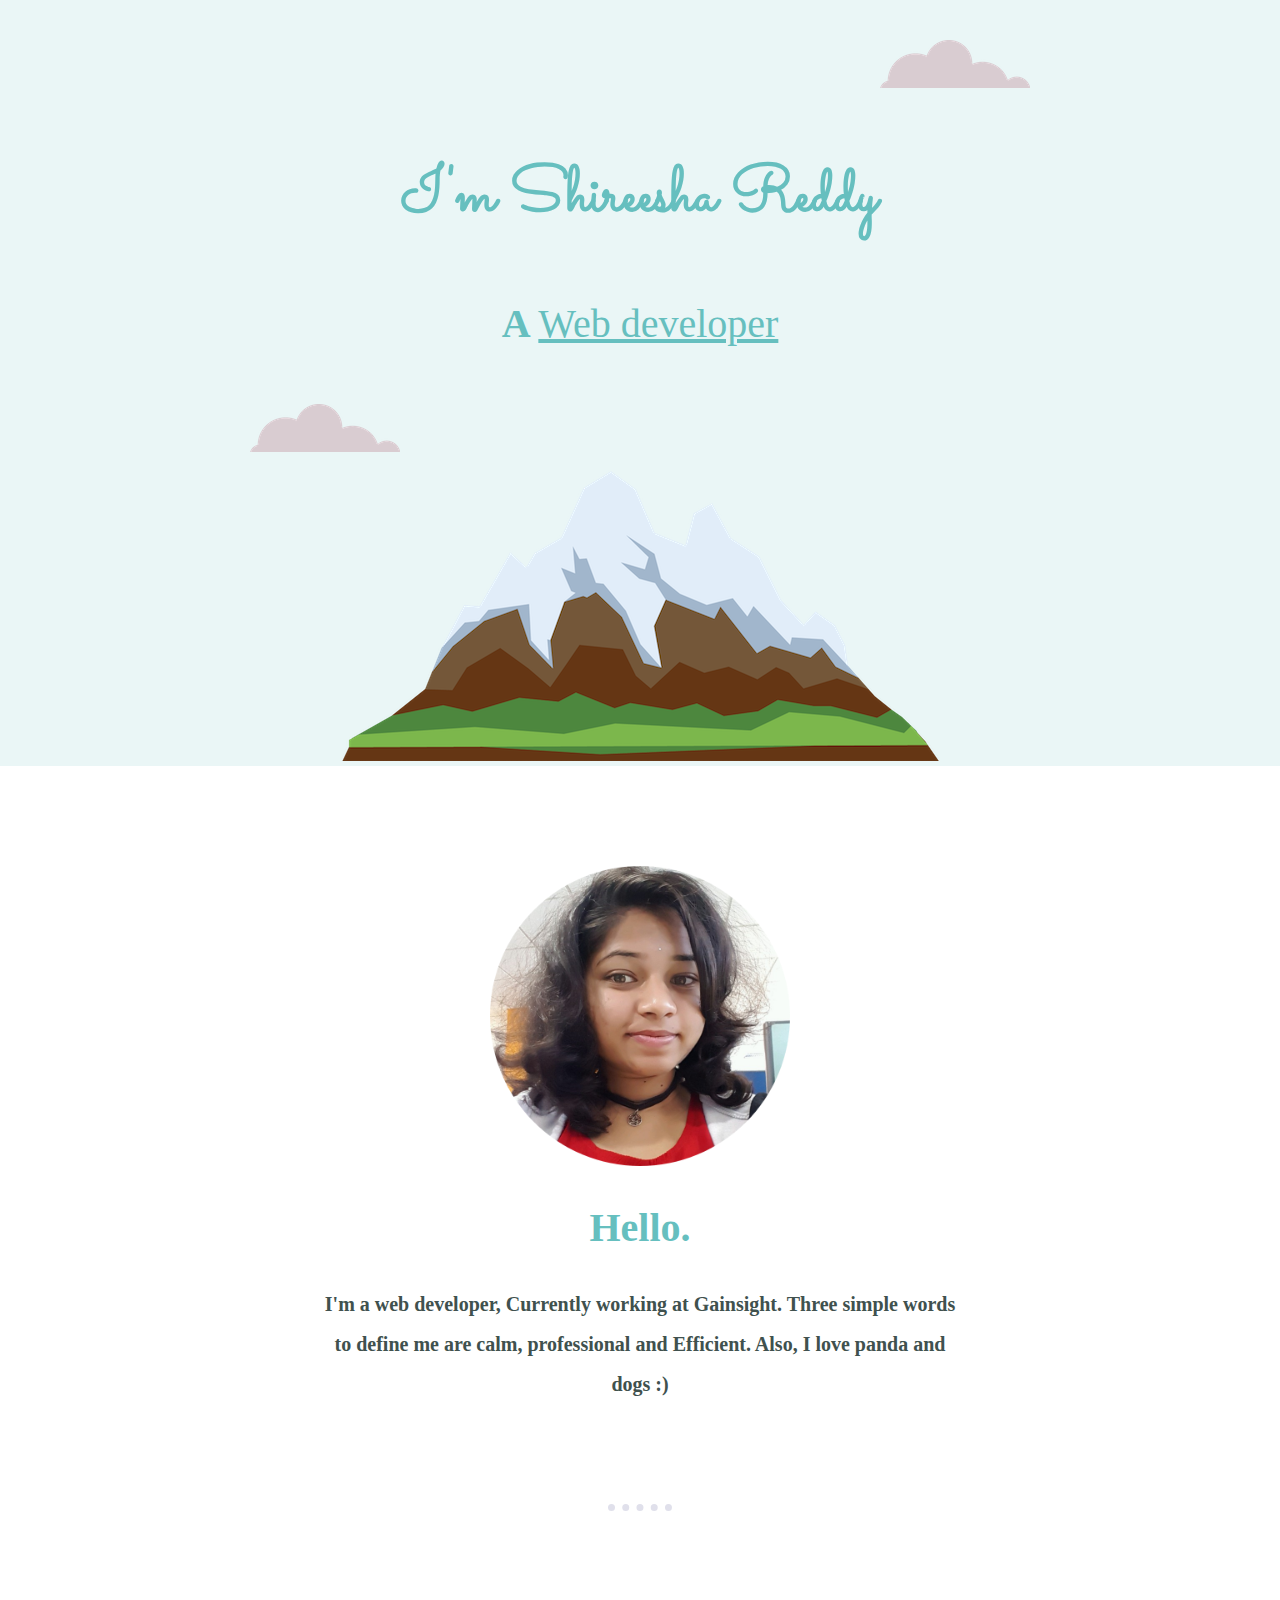
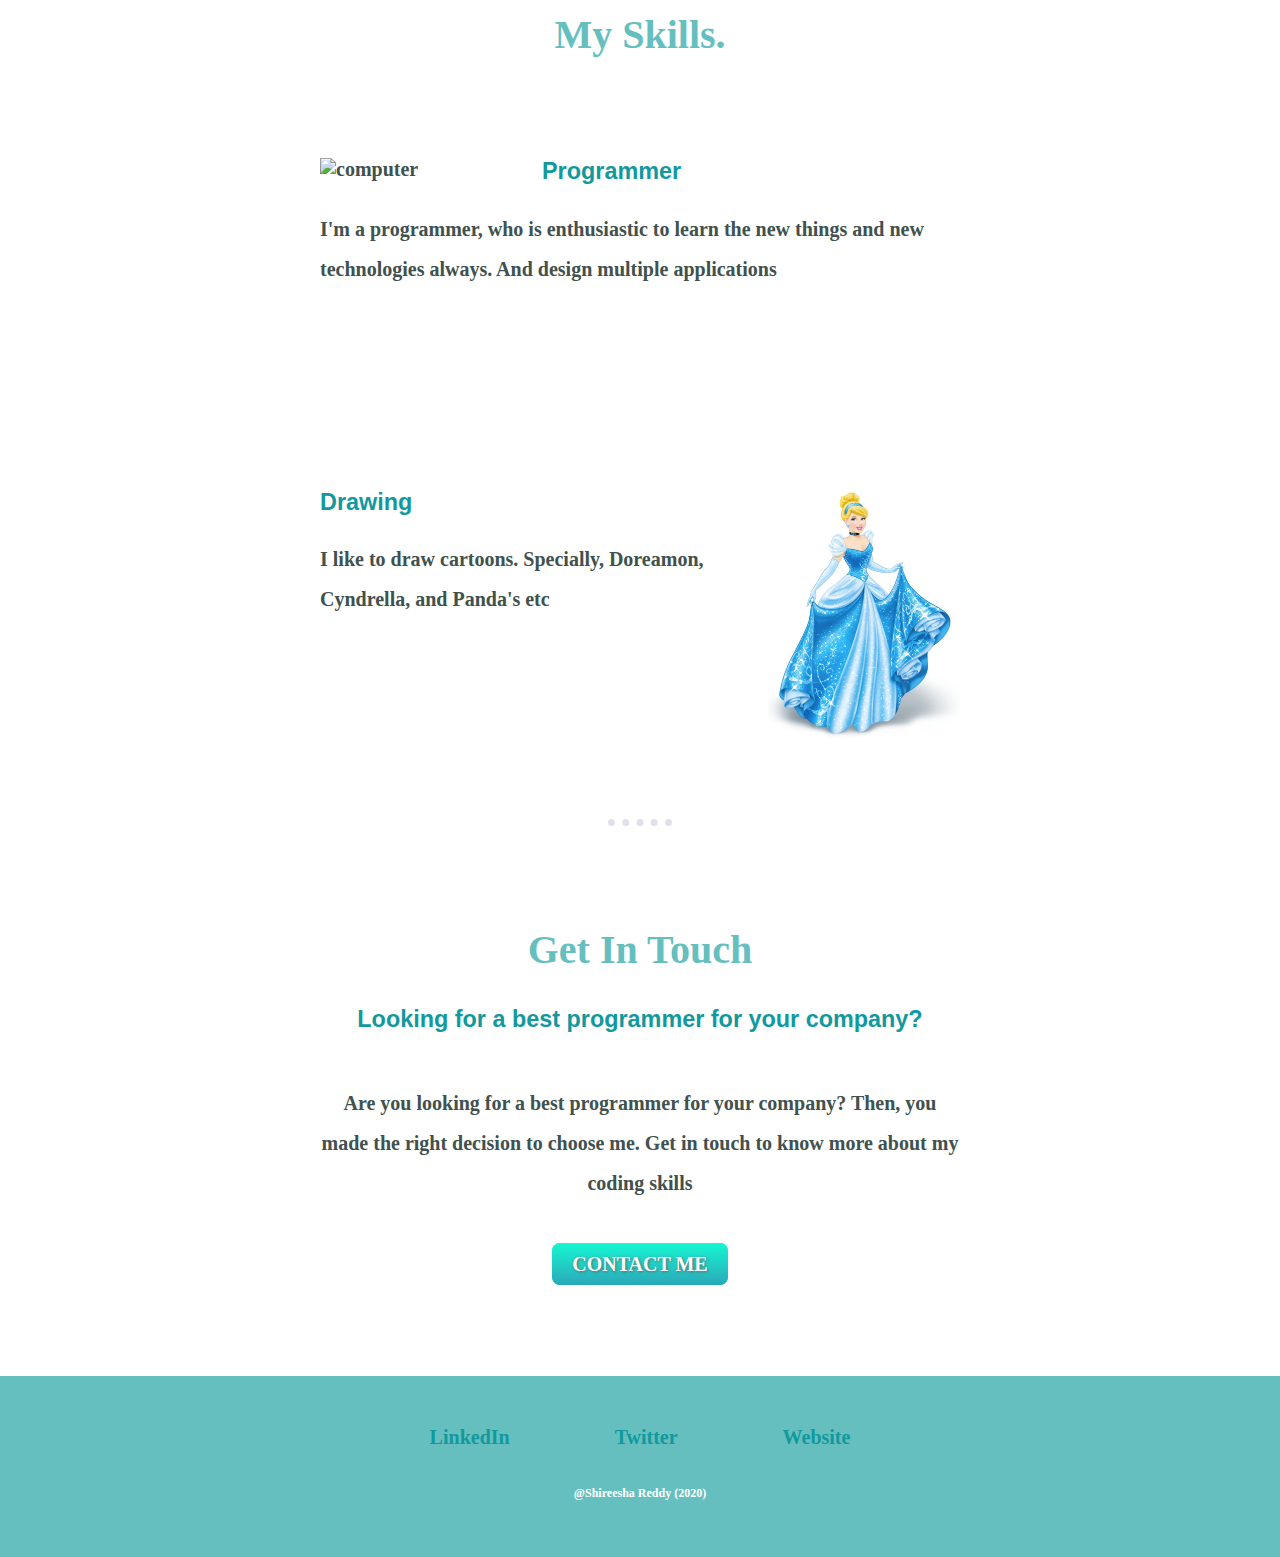
==== CSS-My Site/index.html @ 105aa2ed "Add files via upload" ====
<!DOCTYPE html>
<html lang="en" dir="ltr">

<head>
  <meta charset="utf-8">
  <title>Shireesha</title>
  <link rel="stylesheet" href="css/styles.css">
  <link rel="icon" href="favicon.ico">
  <link href="https://fonts.googleapis.com/css2?family=Libre+Baskerville&family=Lora&family=PT+Serif&family=Sacramento&display=swap" rel="stylesheet">
</head>

<body>

  <div class="top-container">
    <img class="top-cloud" src="images/cloud.png" alt="cloud-img">
    <h1>I'm Shireesha Reddy</h1>
    <h2>
      <p>A <span class="dev">Web developer</span></p>
    </h2>
    <img class="bottom-cloud" src="images/cloud.png" alt="cloud-img">
    <img src="images/mountain.png" alt="mountain">
  </div>

  <div class="middle-container">
    <div class="profile">
      <img class="titleimage" src="images/siri_crop.png" alt="profilePicture" style="width:300px;height:300px;">
      <h2>Hello.</h2>
      <p class="titlefont">I'm a web developer, Currently working at Gainsight. Three simple words to define me are calm, professional and Efficient. Also, I love panda and dogs :)</p>
    </div>

    <hr>
    <div class="skills">
      <h2>My Skills.</h2>
      <div class="skill-row">
        <img class="skill1" src="images/prog_image.jpg" alt="computer">
        <h3>Programmer</h3>
        <p>I'm a programmer, who is enthusiastic to learn the new things and new technologies always. And design multiple applications</p>
      </div>
      <div class="skill-row">
        <img class="skill2" src="images/cyn.jpg" alt="Cyndrella">
        <h3>Drawing</h3>
        <p>I like to draw cartoons. Specially, Doreamon, Cyndrella, and Panda's etc</p>
      </div>
    </div>
    <hr>
    <div class="contact-me">
      <h2>Get In Touch</h2>
      <h3>Looking for a best programmer for your company?</h3>
      <p class="contactText">Are you looking for a best programmer for your company? Then, you made the right decision to choose me. Get in touch to know more about my coding skills</p>
      <a class="btn" href="mailto:shireeshareddypurra@gmail.com">CONTACT ME</a>
    </div>
  </div>
<div class="bottom-container">
    <a class="footer-link" href="https://www.linkedin.com/">LinkedIn</a>
    <a class="footer-link" href="https://twitter.com/">Twitter</a>
    <a class="footer-link" href="https://www.appbrewery.co/">Website</a>
    <p class="footer-text">@Shireesha Reddy (2020)</p>
  </div>

</body>

</html>
---- CSS-My Site/css/styles.css ----
body{
   margin: 0;
   text-align: center;
font-family: fantasy;
color: #40514E;
font-weight: 900;
font-size: 20px;

  /*margin-left: 0px;
  margin-top: 0px;
  margin-right: 0px; */
}
h1{
  margin: 50px auto 0 auto;/*to get the text in middile*/
  font-family: 'Sacramento', cursive;
  font-size: 4rem; /*we can use em as well.. like 4em*/
  color: #66BFBF;
}
h2{
  font-family: fantasy;
  font-size: 2.5rem;
  color: #66BFBF;
}

h3{
  font-family: Optima,Segoe,"Segoe UI",Candara,Calibri,Arial,sans-serif;
  color: #11999E;
}
.top-container{
  background-color: #EAF6F6;
  position: relative;
  padding-top: 100px;
}


.bottom-container{
  background-color: #66BFBF;
  padding: 50px 0 20px;

}
.dev{
  text-decoration: underline;
  font-weight: normal;
}
p{
  line-height: 2;

}
.contactText{
  width: 50%;
  margin: 50px auto;
}
/*
.bottom-cloud{
  position: absolute;
}

.top-cloud{
position: relative;
left: 200px;

}*/
.top-cloud{
  position: absolute;
  right: 250px;
  top:40px;
}
.bottom-cloud{
  position: absolute;
  left: 250px;
}
.footer-link{
  color: #11999E;
  text-decoration: none;
  padding: 50px;
}
.footer-link:hover{
  color: #00ffff;
}

.skill-row{
  width: 50%;
  margin: 100px auto 200px auto;
  text-align: left;
}
.skill1{
  width: 30%;
  float: left;
  margin-right: 30px;
}
.skill2{
  width:30%;
  float: right;
  margin-left: 30px;

}
.titlefont{
  width: 50%;
  margin: 0 auto 0 auto;
}
.middle-container{
  margin: 100px 0;
}
hr{
  border-style: none;
  border-top-style: dotted;
  border-color: #e0e0eb;
  border-width: 7px;
  width: 5%;
  margin: 100px auto 100px auto;
}
.footer-text{
  color: white;
  font-size: 0.75rem;
  padding: 20px 0;

}
.btn {
  background: #16f7d2;
  background-image: -webkit-linear-gradient(top, #16f7d2, #2ba8b8);
  background-image: -moz-linear-gradient(top, #16f7d2, #2ba8b8);
  background-image: -ms-linear-gradient(top, #16f7d2, #2ba8b8);
  background-image: -o-linear-gradient(top, #16f7d2, #2ba8b8);
  background-image: linear-gradient(to bottom, #16f7d2, #2ba8b8);
  -webkit-border-radius: 8;
  -moz-border-radius: 8;
  border-radius: 8px;
  text-shadow: 1px 1px 3px #666666;
  font-family: Georgia;
  color: #ffffff;
  font-size: 20px;
  padding: 10px 20px 10px 20px;
  text-decoration: none;
}

.btn:hover {
  background: #3cddfa;
  background-image: -webkit-linear-gradient(top, #3cddfa, #3484d9);
  background-image: -moz-linear-gradient(top, #3cddfa, #3484d9);
  background-image: -ms-linear-gradient(top, #3cddfa, #3484d9);
  background-image: -o-linear-gradient(top, #3cddfa, #3484d9);
  background-image: linear-gradient(to bottom, #3cddfa, #3484d9);
  text-decoration: none;
}
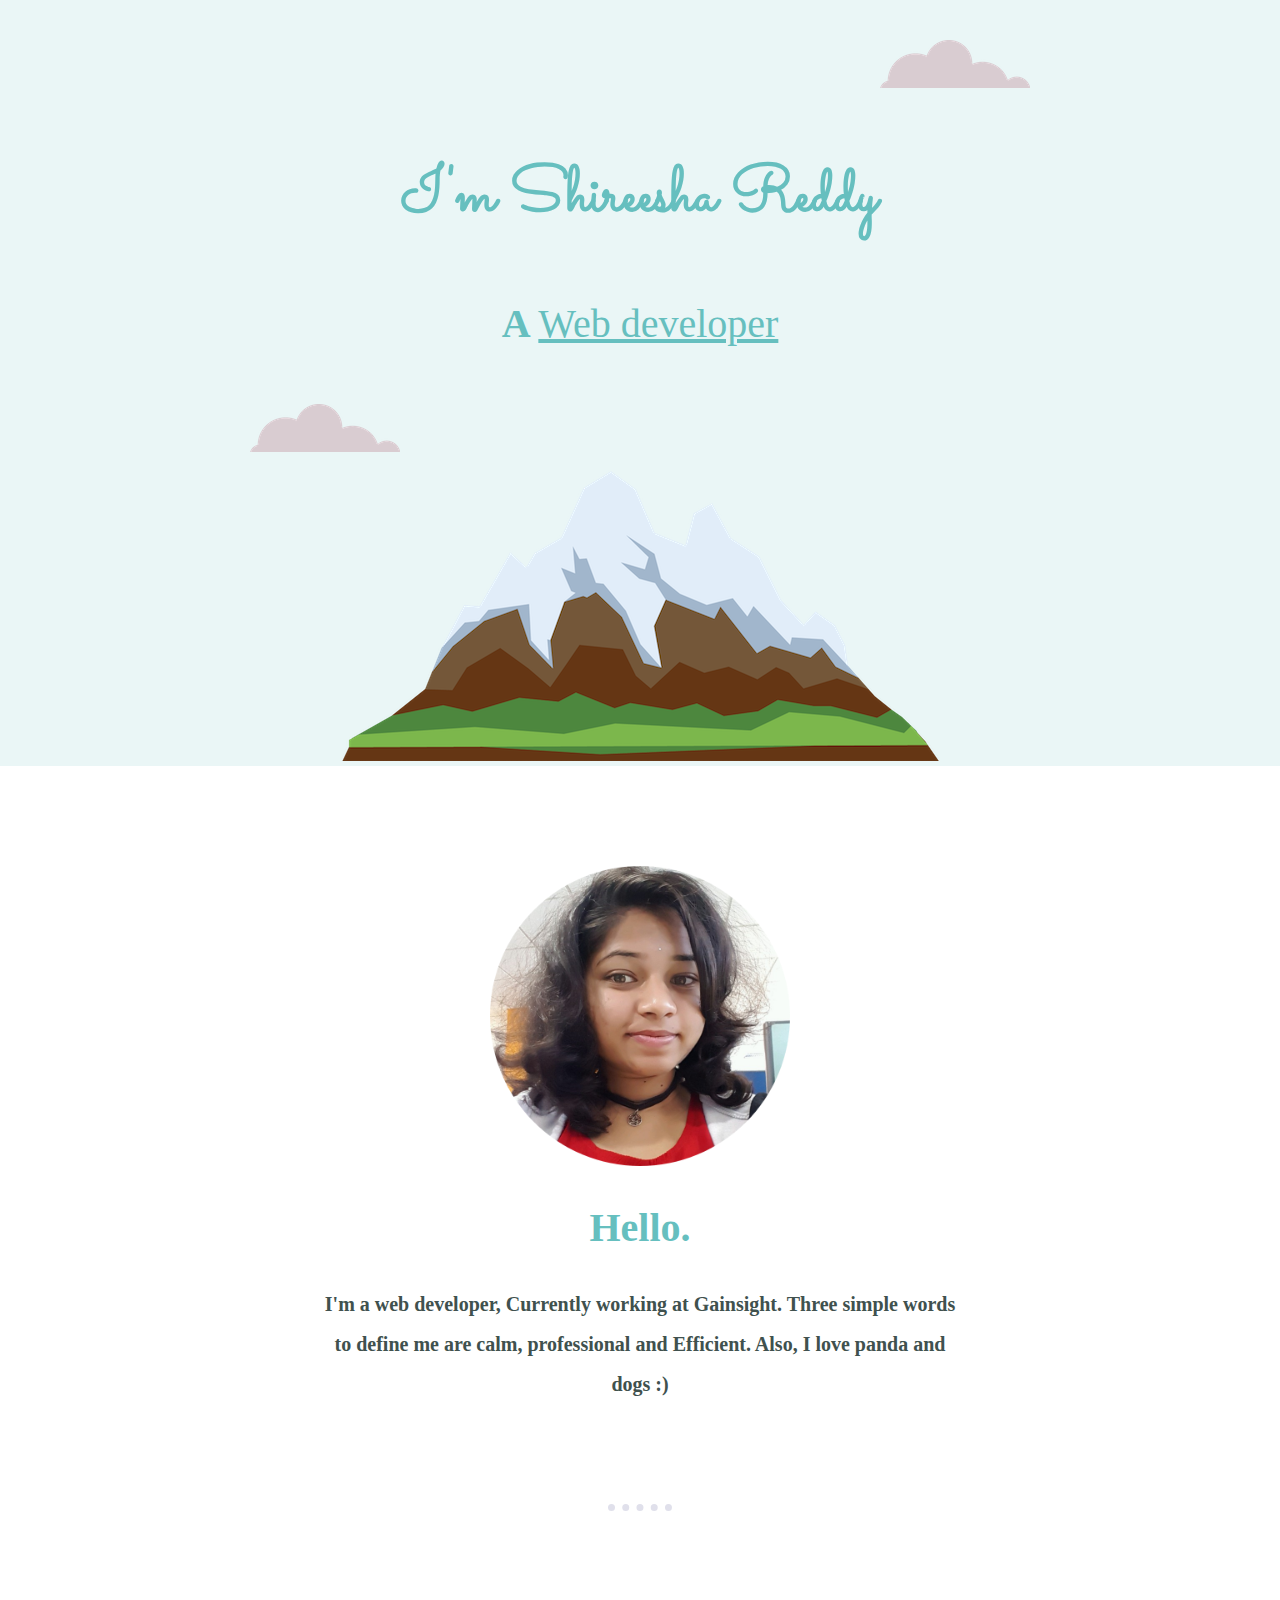
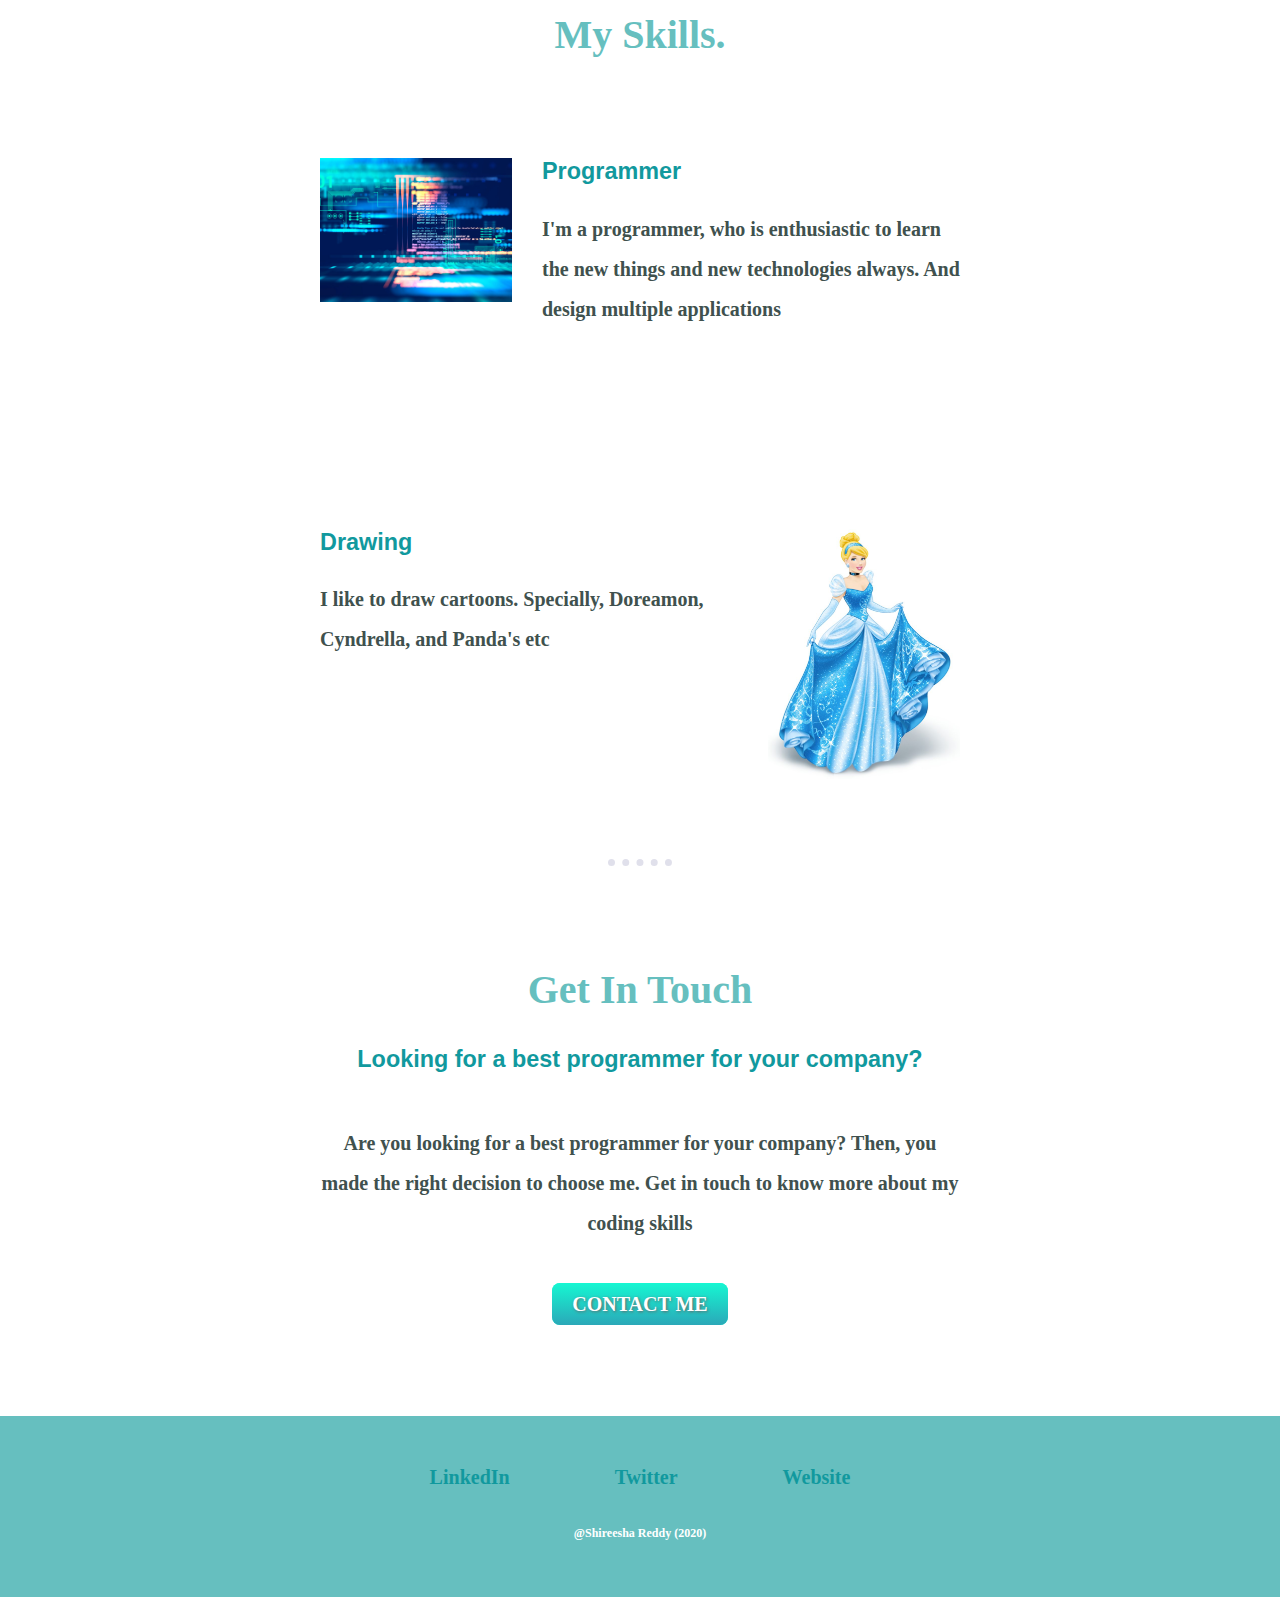
==== commit a9407a05: "Update index.html" ====
--- a/CSS-My Site/index.html
+++ b/CSS-My Site/index.html
@@ -32,7 +32,7 @@
     <div class="skills">
       <h2>My Skills.</h2>
       <div class="skill-row">
-        <img class="skill1" src="images/prog_image.jpg" alt="computer">
+        <img class="skill1" src="images/Prog_image.jpg" alt="computer">
         <h3>Programmer</h3>
         <p>I'm a programmer, who is enthusiastic to learn the new things and new technologies always. And design multiple applications</p>
       </div>
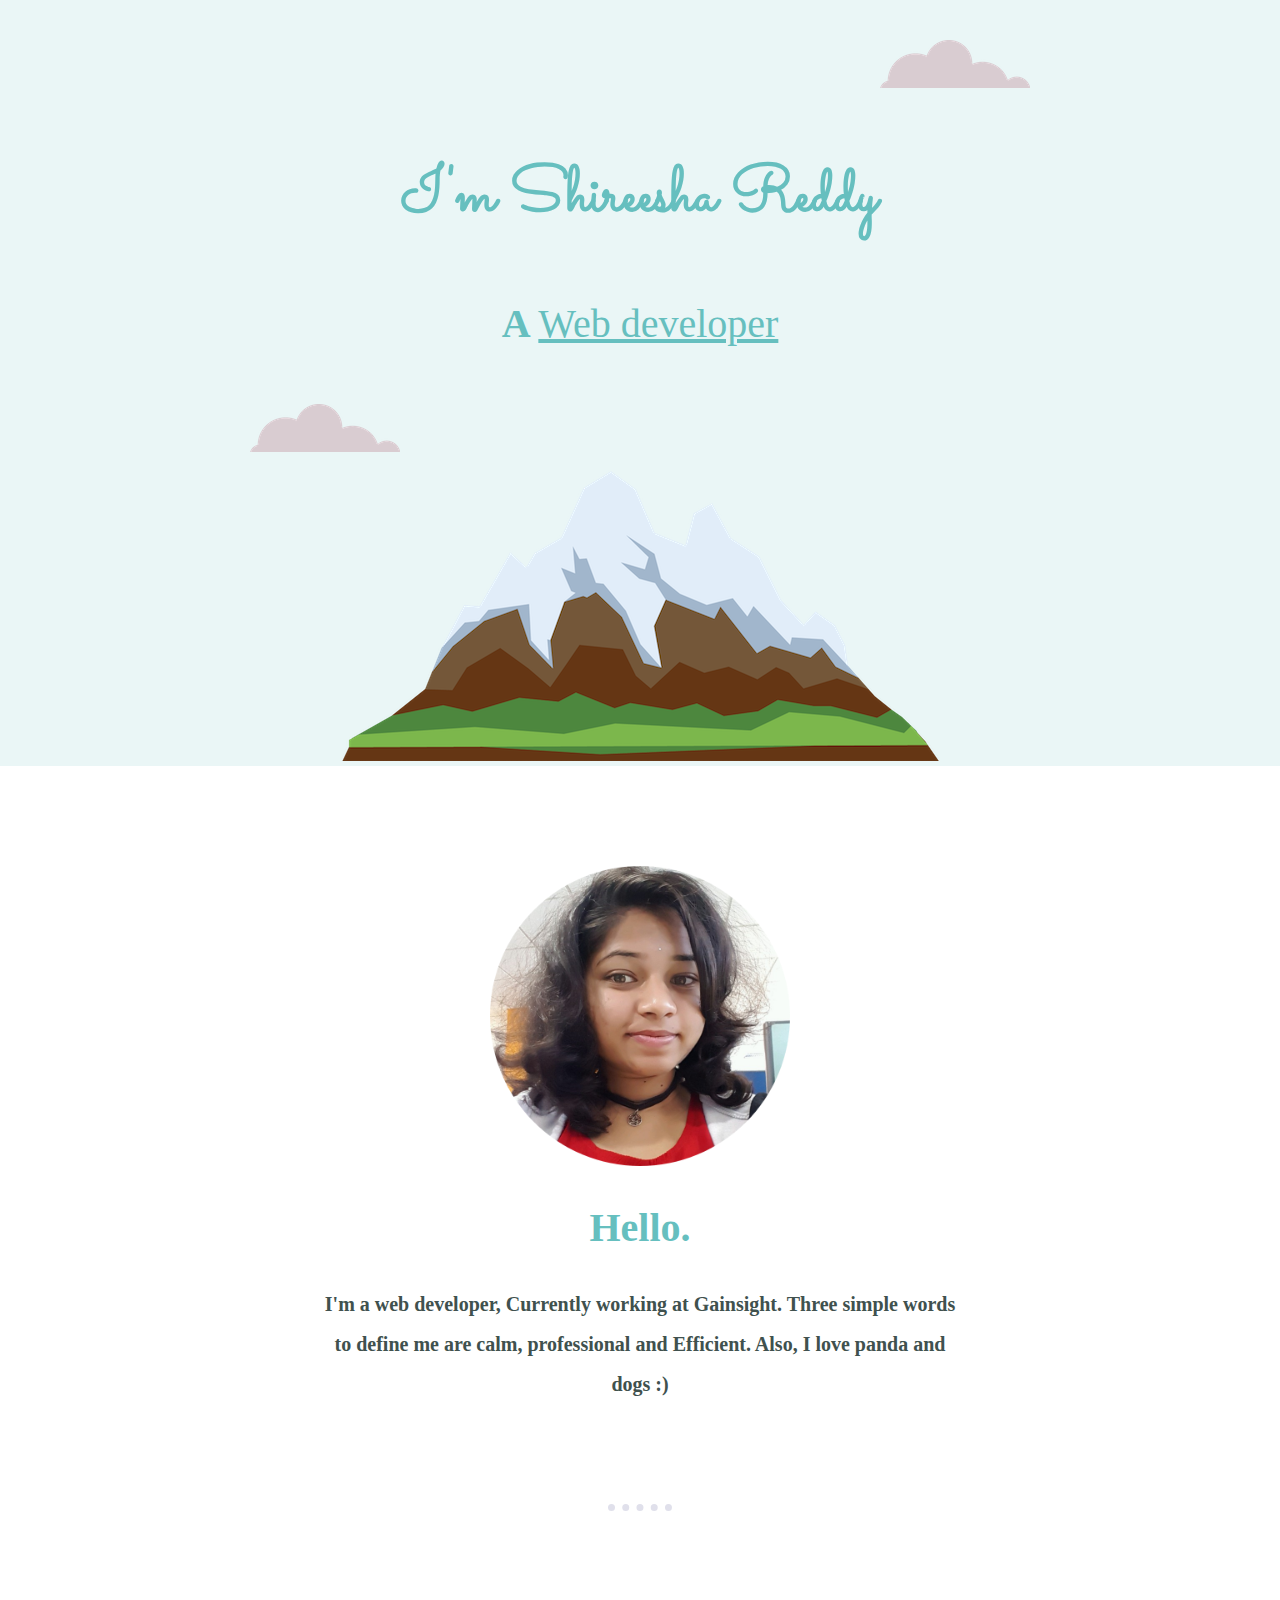
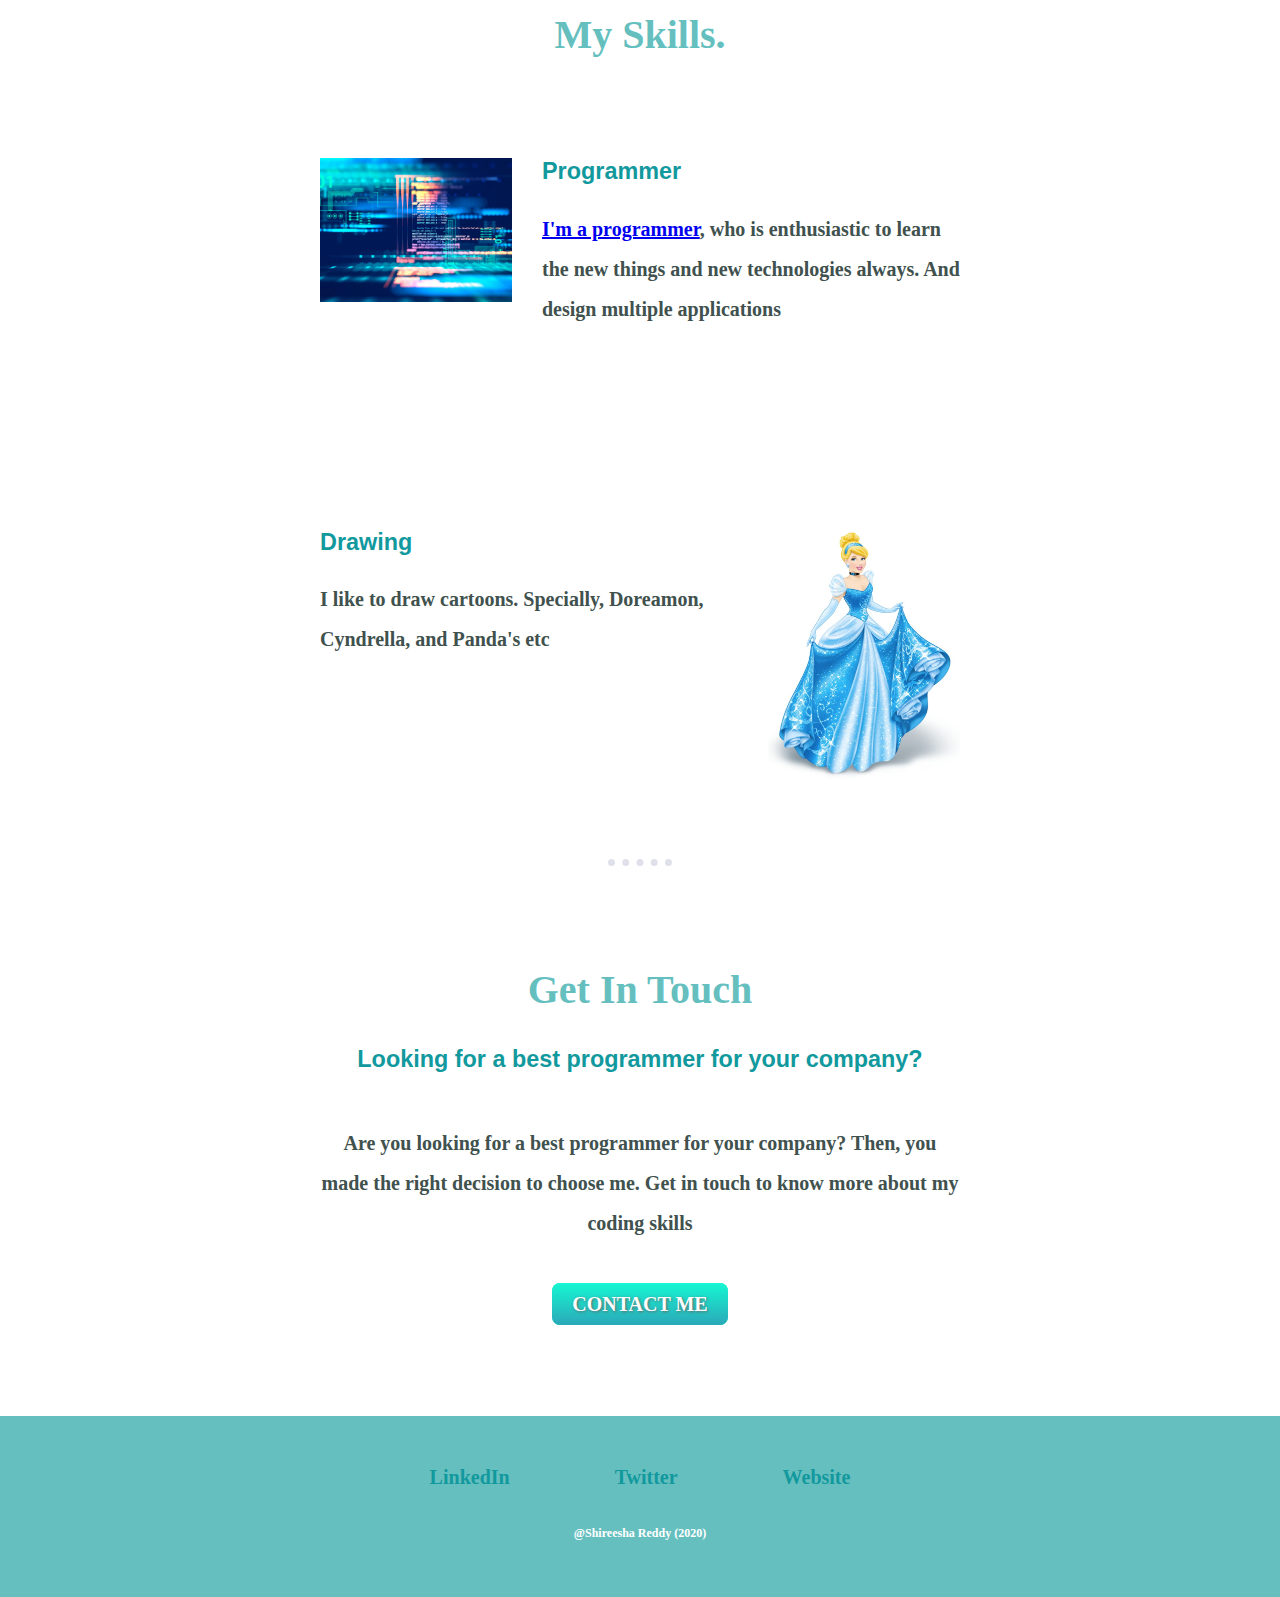
==== commit 06b93398: "Update index.html" ====
--- a/CSS-My Site/index.html
+++ b/CSS-My Site/index.html
@@ -7,6 +7,7 @@
   <link rel="stylesheet" href="css/styles.css">
   <link rel="icon" href="favicon.ico">
   <link href="https://fonts.googleapis.com/css2?family=Libre+Baskerville&family=Lora&family=PT+Serif&family=Sacramento&display=swap" rel="stylesheet">
+  <link href="/script.js" rel="script">
 </head>
 
 <body>
@@ -34,7 +35,7 @@
       <div class="skill-row">
         <img class="skill1" src="images/Prog_image.jpg" alt="computer">
         <h3>Programmer</h3>
-        <p>I'm a programmer, who is enthusiastic to learn the new things and new technologies always. And design multiple applications</p>
+        <p><a href="http://shireesha123.epizy.com/Index.HTML">I'm a programmer</a>, who is enthusiastic to learn the new things and new technologies always. And design multiple applications</p>
       </div>
       <div class="skill-row">
         <img class="skill2" src="images/cyn.jpg" alt="Cyndrella">
